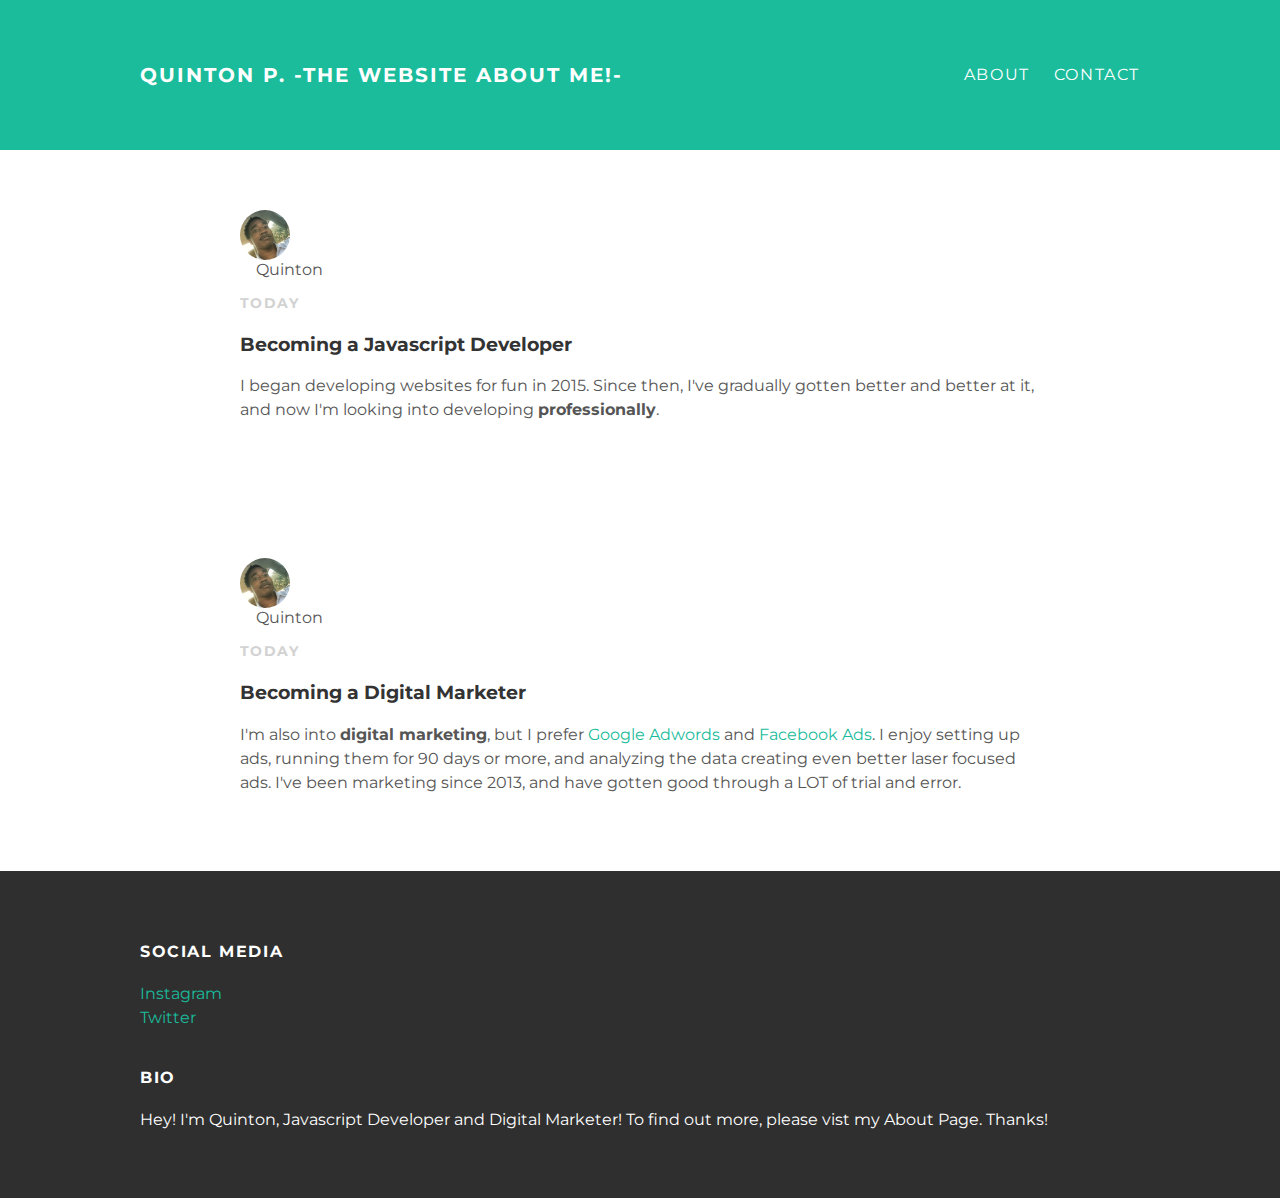
==== index.html @ 3bc657c2 "Add files via upload" ====
<html lang="en">
<head>
<meta charset="UTF-8">
<meta name="viewport" content="width=device-width, initial-scale=1.0">
<title>Quinton P.</title>
<link rel="stylesheet" type="text/css" href="style.css">
</head>
<body>
<div id="header">
    <div class="container">
        <a id="header-title" href="index.html">Quinton P. -The Website About Me!-</a>
        <ul id="header-nav">
            <li><a href="about.html">About</a></li>
            <li><a href="mailto:quinton.j.pugh@gmail.com">Contact</a></li>
        </ul>
    </div>
</div>
<div id="content">
        <div class="container">
                <div class="post">
                    <div class="post-author">
                        <img src="me.png"><br>
                        <span>Quinton</span>
                    </div>
                    <p class="post-date">Today</p>
                    <h3 class="post-title">Becoming a Javascript Developer</h3>
                    <div class="post-content">
                        <p>
                            I began developing websites for fun in 2015. 
                            Since then, I've gradually gotten better and better at it, and now
                            I'm looking into developing <strong>professionally</strong>.  
                        </p> 
                    </div>
                </div>
            </div>
    <div class="container">
        <div class="post">
            <div class="post-author">
                <img src="me.png"><br>
                <span>Quinton</span>
            </div>
            <p class="post-date">Today</p>
            <h3 class="post-title">Becoming a Digital Marketer</h3>
            <div class="post-content">
                <p>
                    I'm also into <strong>digital marketing</strong>, but I prefer <a href="https://ads.google.com/home/#?modal_active=none">Google Adwords</a> and 
                    <a href="https://www.facebook.com/business/products/ads">Facebook Ads</a>. I enjoy setting up ads, running them for 90 days or more, 
                    and analyzing the data creating even better laser focused ads. I've been 
                    marketing since 2013, and have gotten good through a LOT of trial and error.
                </p>
            </div>
        </div>
    </div>
</div>
<div id="footer">
    <div class="container">
        <div class="column">
            <h4>Social Media</h4>
            <p>
                <a href="https://www.instagram.com/life_sgood/">Instagram</a><br>
                <a href="">Twitter</a>
            </p>
        </div>
        <div class="column">
            <h4>Bio</h4>
            <p>
                Hey! I'm Quinton, Javascript Developer and Digital Marketer! 
                To find out more, please vist my About Page. Thanks! 
            </p>
        </div>
        
    </div>
</div>
</body>
</html>
---- style.css ----
@import url(http://fonts.googleapis.com/css?family=Montserrat:400,700);

body {
    color: #555;
    margin: 0;

    font-family: 'Montserrat', sans-serif;
}

#header {
    background-color: #1abc9c;
    height: 150px;
    line-height: 150px;
}

#header a {
    color: white;
    text-decoration: none;
    text-transform: uppercase;
    letter-spacing: 0.1em;
}

#header a:hover {
    color: #222;
}

#header-title {
    display: block;
    float: left;
    font-size: 20px;
    font-weight: bold;
}

#header-nav {
    display: block;
    float: right;
    margin-top: 0;
}

#header-nav li {
    display: inline-block;
    padding-left: 20px;
}

.container {
    max-width: 1000px;
    margin: 0 auto;
}

#footer {
    background-color: #2f2f2f;
    padding: 50px 0;
}

#footer h4 {
    color: white;
    text-transform: uppercase;
    letter-spacing: 0.1em;
}

#footer p {
    color: white;
}
.column {
    min-width: 300px;
    display: inline-block;
    vertical-align: top;
}

a {
    color: #1abc9c;
    text-decoration: none;
}

a:hover {
    color: #F6A623;
}

.post, .about {
    max-width: 800px;
    margin: 0 auto;
    padding: 60px 0;
}

.post-author img {
    width: 50px;
    height: 50px;
    vertical-align: middle;
}

.post-author span {
    margin-left: 16px;
}

.post-date {
    color: #D2D2D2;

    font-size: 14px;
    font-weight: bold;
    text-transform: uppercase;
    letter-spacing: 0.1em;
}

h1, h2, h3, h4 {
    color: #333
}

p {
    line-height: 1.5;
}

.about {
text-align: center;
}

.post-author img, .about-author img {
    border-radius: 50%;
}

.post-container:nth-child(even) {
    background-color: #f2f2f2;
}
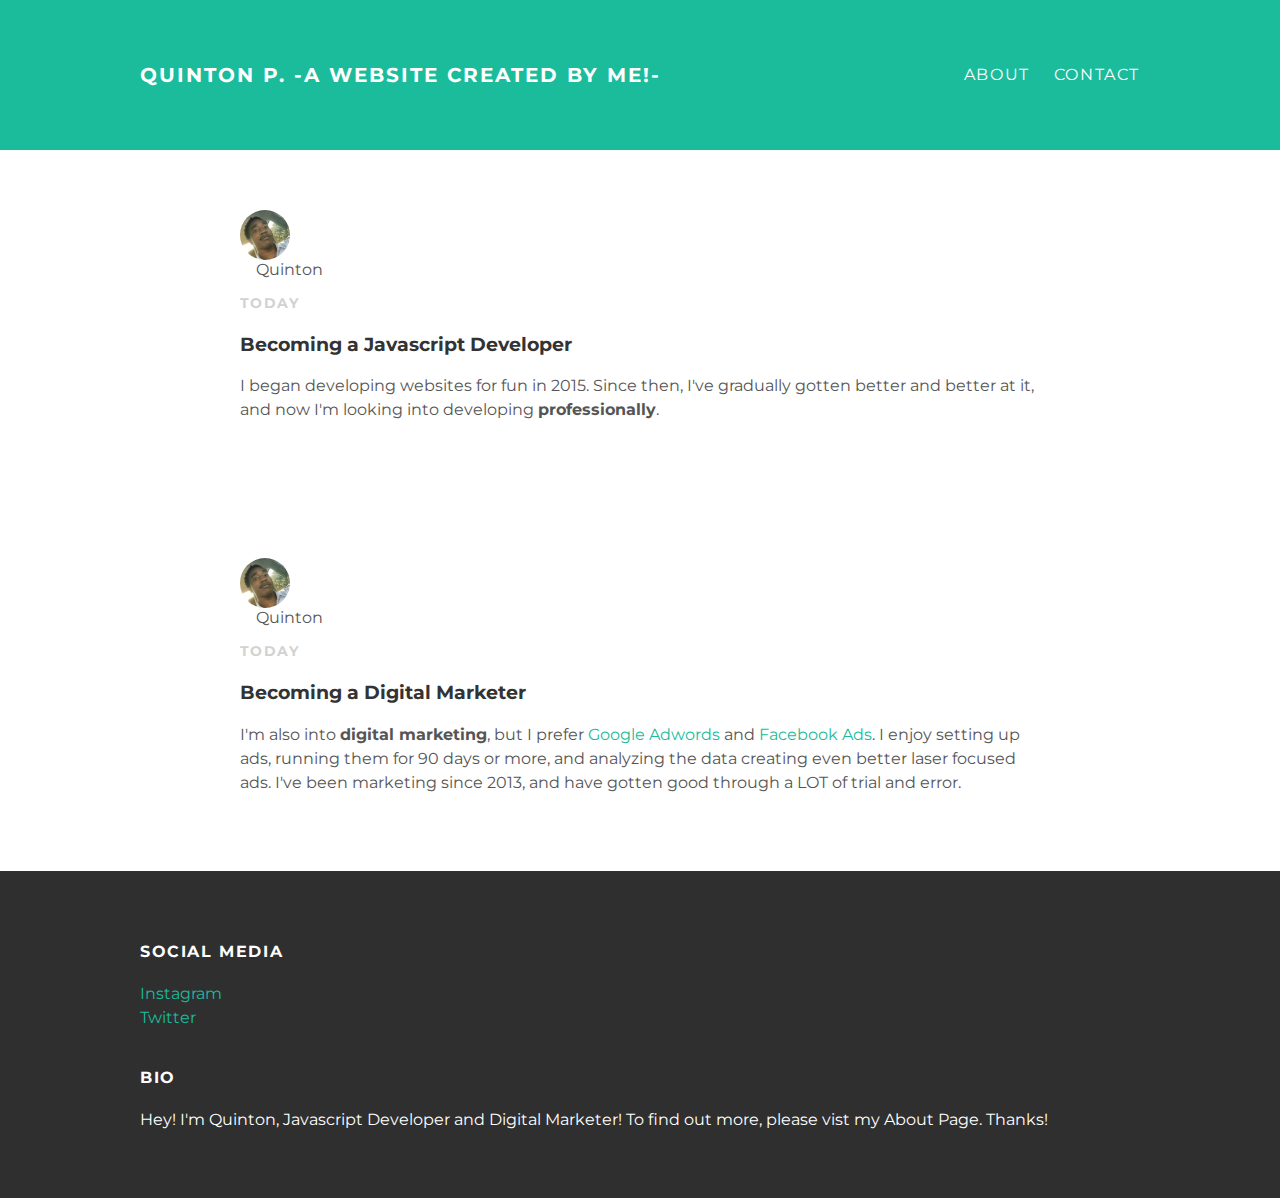
==== commit 90277c24: "Update index.html" ====
--- a/index.html
+++ b/index.html
@@ -8,7 +8,7 @@
 <body>
 <div id="header">
     <div class="container">
-        <a id="header-title" href="index.html">Quinton P. -The Website About Me!-</a>
+        <a id="header-title" href="index.html">Quinton P. -A Website Created By Me!-</a>
         <ul id="header-nav">
             <li><a href="about.html">About</a></li>
             <li><a href="mailto:quinton.j.pugh@gmail.com">Contact</a></li>
